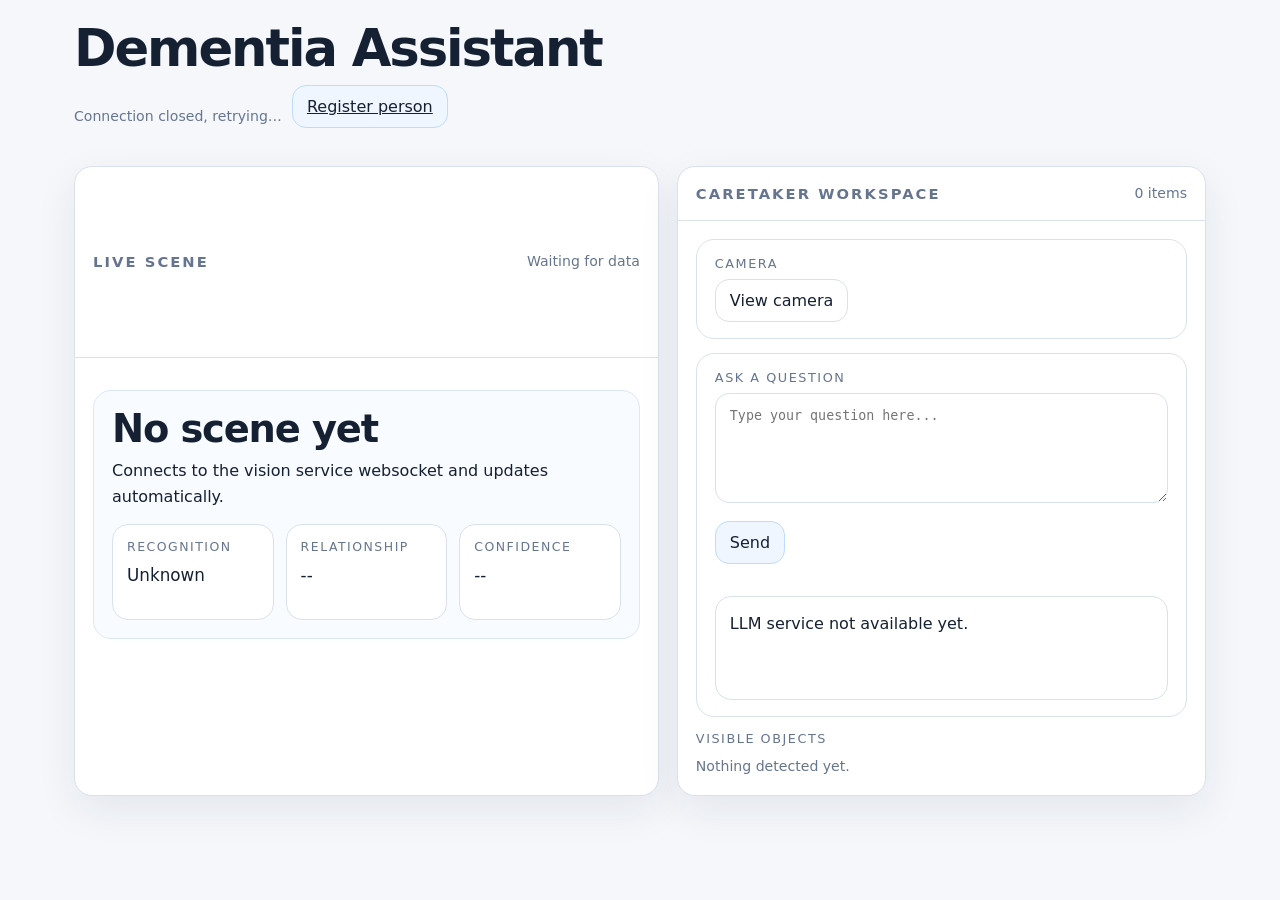
==== frontend/index.html @ ddb53681 "added rag_service and llm_service" ====
<!DOCTYPE html>
<html lang="en">
<head>
  <meta charset="UTF-8" />
  <meta name="viewport" content="width=device-width, initial-scale=1.0" />
  <title>Dementia Assistant</title>
  <style>
    :root {
      color-scheme: light;
      --bg: #f5f7fb;
      --panel: #ffffff;
      --panel-strong: #ffffff;
      --line: #d9e1ee;
      --text: #152033;
      --muted: #66758f;
      --accent: #2563eb;
      --accent-2: #0f766e;
      --warn: #b45309;
      --error: #b91c1c;
      --shadow: 0 14px 40px rgba(21, 32, 51, 0.08);
      --radius: 18px;
    }

    * { box-sizing: border-box; }
    html, body { margin: 0; min-height: 100%; }
    body {
      font-family: ui-sans-serif, system-ui, -apple-system, BlinkMacSystemFont, "Segoe UI", sans-serif;
      background: var(--bg);
      color: var(--text);
      min-height: 100vh;
    }

    .page {
      max-width: 1180px;
      margin: 0 auto;
      padding: 24px;
    }

    .title {
      margin: 0;
      font-size: clamp(2rem, 4vw, 4rem);
      line-height: 0.95;
      letter-spacing: -0.04em;
    }

    .grid {
      display: grid;
      grid-template-columns: 1.05fr 0.95fr;
      gap: 18px;
    }

    @media (max-width: 900px) {
      .grid { grid-template-columns: 1fr; }
    }

    .card {
      background: var(--panel);
      border: 1px solid var(--line);
      border-radius: var(--radius);
      box-shadow: var(--shadow);
      overflow: hidden;
    }

    .card-head {
      display: flex;
      justify-content: space-between;
      align-items: center;
      gap: 16px;
      padding: 16px 18px;
      border-bottom: 1px solid var(--line);
      background: linear-gradient(180deg, rgba(255,255,255,0.03), transparent);
    }

    .card-title {
      margin: 0;
      font-size: 0.92rem;
      text-transform: uppercase;
      letter-spacing: 0.14em;
      color: var(--muted);
    }

    .card-body { padding: 18px; }

    .scene {
      min-height: 360px;
      display: grid;
      gap: 14px;
    }

    .memory {
      border-radius: 18px;
      padding: 18px;
      background: #f8fbff;
      border: 1px solid #dbe7f6;
    }

    .memory h2 {
      margin: 0 0 8px;
      font-size: clamp(1.6rem, 3vw, 2.4rem);
      line-height: 1.05;
      letter-spacing: -0.03em;
    }

    .memory p {
      margin: 0;
      font-size: 1rem;
      line-height: 1.65;
      color: var(--text);
    }

    .voice {
      border-radius: 18px;
      padding: 16px 18px;
      background: #ffffff;
      border: 1px solid var(--line);
    }

    .voice label {
      display: block;
      margin-bottom: 8px;
      color: var(--muted);
      font-size: 0.8rem;
      letter-spacing: 0.12em;
      text-transform: uppercase;
    }

    .voice p {
      margin: 0;
      line-height: 1.7;
      font-size: 1rem;
    }

    .stats {
      display: grid;
      grid-template-columns: repeat(3, 1fr);
      gap: 12px;
      margin-top: 16px;
    }

    @media (max-width: 560px) {
      .stats { grid-template-columns: 1fr; }
    }

    .stat {
      border-radius: 16px;
      border: 1px solid var(--line);
      background: #ffffff;
      padding: 14px;
      min-height: 96px;
    }

    .stat .label {
      color: var(--muted);
      font-size: 0.78rem;
      text-transform: uppercase;
      letter-spacing: 0.12em;
      margin-bottom: 10px;
    }

    .stat .value {
      font-size: 1.05rem;
      line-height: 1.35;
      word-break: break-word;
    }

    .list {
      display: grid;
      gap: 10px;
    }

    .object-chip {
      border: 1px solid var(--line);
      border-radius: 14px;
      padding: 12px 14px;
      background: #ffffff;
      display: flex;
      justify-content: space-between;
      gap: 12px;
      align-items: center;
    }

    .object-chip strong {
      display: block;
      font-size: 0.98rem;
    }

    .object-chip span {
      color: var(--muted);
      font-size: 0.82rem;
    }

    .controls {
      display: flex;
      gap: 10px;
      flex-wrap: wrap;
      margin-top: 14px;
    }

    button, input {
      font: inherit;
    }

    input {
      width: 100%;
      border-radius: 14px;
      border: 1px solid var(--line);
      background: #ffffff;
      color: var(--text);
      padding: 12px 14px;
      outline: none;
    }

    input:focus {
      border-color: rgba(125, 211, 252, 0.45);
      box-shadow: 0 0 0 4px rgba(125, 211, 252, 0.12);
    }

    .btn {
      border: 1px solid var(--line);
      background: #ffffff;
      color: var(--text);
      border-radius: 14px;
      padding: 11px 14px;
      cursor: pointer;
      transition: transform 0.15s ease, background 0.15s ease, border-color 0.15s ease;
    }

    .btn:hover {
      transform: translateY(-1px);
      background: #f8fbff;
    }

    .btn.primary {
      background: #eff6ff;
      border-color: #bfdbfe;
      margin-bottom: 20px;
    }

    .small {
      color: var(--muted);
      font-size: 0.88rem;
      line-height: 1.5;
    }

    .footer-note {
      margin-top: 18px;
      color: var(--muted);
      font-size: 0.85rem;
    }

    .mini-grid {
      display: grid;
      grid-template-columns: 1fr 1fr;
      gap: 10px;
      margin-top: 10px;
    }

    @media (max-width: 560px) {
      .mini-grid { grid-template-columns: 1fr; }
    }

    .section-title {
      margin: 0 0 10px;
      font-size: 0.8rem;
      letter-spacing: 0.12em;
      text-transform: uppercase;
      color: var(--muted);
    }

    .textarea {
      width: 100%;
      min-height: 110px;
      border-radius: 14px;
      border: 1px solid var(--line);
      background: #ffffff;
      color: var(--text);
      padding: 12px 14px;
      outline: none;
      resize: vertical;
      line-height: 1.5;
    }

    .textarea:focus {
      border-color: rgba(125, 211, 252, 0.45);
      box-shadow: 0 0 0 4px rgba(125, 211, 252, 0.12);
    }

    .answer-box {
      border: 1px solid var(--line);
      border-radius: 16px;
      background: #ffffff;
      padding: 14px;
      min-height: 104px;
      white-space: pre-wrap;
      line-height: 1.6;
    }

    .overlay {
      position: fixed;
      inset: 0;
      display: none;
      align-items: center;
      justify-content: center;
      padding: 20px;
      background: rgba(21, 32, 51, 0.56);
      z-index: 50;
    }

    .overlay.open {
      display: flex;
    }

    .overlay-panel {
      width: 40%;
      max-height: 72vh;
      display: flex;
      flex-direction: column;
      border-radius: 22px;
      overflow: hidden;
      background: #ffffff;
      border: 1px solid var(--line);
      box-shadow: 0 24px 80px rgba(21, 32, 51, 0.2);
    }

    .overlay-head {
      display: flex;
      justify-content: space-between;
      align-items: center;
      gap: 12px;
      padding: 10px 14px;
      border-bottom: 1px solid var(--line);
    }

    .camera-stage {
      position: relative;
      background: #edf2f7;
      flex: 1;
      min-height: 0;
    }

    .camera-frame {
      width: 100%;
      display: block;
      height: min(48vh, 320px);
      object-fit: cover;
      background: #edf2f7;
    }

    .camera-empty {
      display: flex;
      align-items: center;
      justify-content: center;
      height: min(48vh, 320px);
      color: var(--muted);
      font-size: 0.95rem;
      text-align: center;
      padding: 18px;
    }

  </style>
</head>
<body>
  <main class="page">
    <header style="margin-bottom: 18px;">
      <h1 class="title">Dementia Assistant</h1>
      <div class="controls" style="margin-top: 12px; align-items: center;">
        <p class="small" id="wsStatus" style="margin: 0;">Connecting to vision service…</p>
        <a class="btn primary" href="http://localhost:8000/static/register.html">Register person</a>
      </div>
    </header>

    <section class="grid">
      <article class="card scene">
        <div class="card-head">
          <h2 class="card-title">Live scene</h2>
          <span class="small" id="timestampLabel">Waiting for data</span>
        </div>
        <div class="card-body">
          <div class="memory">
            <h2 id="personName">No scene yet</h2>
            <p id="personSummary">Connects to the vision service websocket and updates automatically.</p>
            <div class="stats" style="margin-top: 14px;">
              <div class="stat">
                <div class="label">Recognition</div>
                <div class="value" id="recognitionValue">Unknown</div>
              </div>
              <div class="stat">
                <div class="label">Relationship</div>
                <div class="value" id="relationshipValue">--</div>
              </div>
              <div class="stat">
                <div class="label">Confidence</div>
                <div class="value" id="confidenceValue">--</div>
              </div>
            </div>
          </div>

        </div>
      </article>

      <aside class="card">
        <div class="card-head">
          <h2 class="card-title">Caretaker workspace</h2>
          <span class="small" id="objectCount">0 items</span>
        </div>
        <div class="card-body">
          <div class="voice">
            <label>Camera</label>
            <div class="controls" style="margin-top: 0;">
              <button class="btn" id="cameraBtn">View camera</button>
            </div>
          </div>

          <div class="voice" style="margin-top: 14px;">
            <label>Ask a question</label>
            <textarea id="caretakerInput" class="textarea" placeholder="Type your question here..."></textarea>
            <div class="controls">
              <button class="btn primary" id="askBtn">Send</button>
            </div>
            <div class="answer-box" id="llmResponse" style="margin-top: 12px;">Waiting for advice.</div>
          </div>

          <div style="margin-top: 14px;">
            <div class="section-title">Visible objects</div>
            <div class="list" id="objectList">
              <div class="small">Nothing detected yet.</div>
            </div>
          </div>
        </div>
      </aside>
    </section>
  </main>

  <div id="cameraOverlay" class="overlay" aria-hidden="true">
    <div class="overlay-panel">
      <div class="overlay-head">
        <strong>Live camera</strong>
        <div class="controls" style="margin-top: 0;">
          <span class="small">Updated <strong id="sceneAge">--</strong></span>
          <button class="btn" id="closeCameraBtn">Close</button>
        </div>
      </div>
      <div class="camera-stage">
        <img id="cameraFrame" class="camera-frame" alt="Live camera feed" />
        <div id="cameraEmpty" class="camera-empty">Camera feed will appear here.</div>
      </div>
    </div>
  </div>

  <script>
    const VISION_API_BASE = "http://localhost:8000";
    const VISION_WS_URL = "ws://localhost:8000/ws";
    const VISION_FRAME_URL = "http://localhost:8000/frame";
    const LLM_LATEST_URL = "http://localhost:8001/latest";
    const LLM_ASK_URL = "http://localhost:8001/ask";

    const wsStatus = document.getElementById("wsStatus");
    const sceneAge = document.getElementById("sceneAge");
    const timestampLabel = document.getElementById("timestampLabel");
    const personName = document.getElementById("personName");
    const personSummary = document.getElementById("personSummary");
    const recognitionValue = document.getElementById("recognitionValue");
    const relationshipValue = document.getElementById("relationshipValue");
    const confidenceValue = document.getElementById("confidenceValue");
    const objectList = document.getElementById("objectList");
    const objectCount = document.getElementById("objectCount");
    const caretakerInput = document.getElementById("caretakerInput");
    const askBtn = document.getElementById("askBtn");
    const llmResponse = document.getElementById("llmResponse");
    const patientListenStatus = document.getElementById("patientListenStatus");
    const patientTranscript = document.getElementById("patientTranscript");
    const cameraFrame = document.getElementById("cameraFrame");
    const cameraEmpty = document.getElementById("cameraEmpty");
    const cameraBtn = document.getElementById("cameraBtn");
    const cameraOverlay = document.getElementById("cameraOverlay");
    const closeCameraBtn = document.getElementById("closeCameraBtn");

    let socket = null;
    let reconnectTimer = null;
    let latestSceneAt = null;
    let latestVisionScene = null;
    let lastVisionSignature = "";
    let lastLlmSignature = "";
    let cameraTimer = null;
    let cameraFrameUrl = "";
    let cameraVisible = false;
    let speechRecognition = null;
    let voiceRestartTimer = null;
    let lastVoiceQuestionKey = "";
    let lastVoiceQuestionText = "";
    let questionInFlight = false;
    let currentSceneKey = "";

    function setStatus(state, text) {
      wsStatus.textContent = text;
      wsStatus.style.color = state === "error" ? "var(--error)" : state === "ok" ? "var(--accent-2)" : "var(--muted)";
    }

    function updateAge() {
      if (!latestSceneAt) {
        sceneAge.textContent = "--";
        return;
      }
      const diff = Math.max(0, Math.round((Date.now() - latestSceneAt) / 1000));
      sceneAge.textContent = diff === 0 ? "now" : `${diff}s ago`;
    }

    function formatTimestamp(value) {
      if (!value) return "Waiting for data";
      return new Date(value * 1000).toLocaleTimeString();
    }

    function cleanText(value, fallback) {
      if (typeof value !== "string" || !value.trim()) return fallback;
      return value.trim();
    }

    function buildVisionSignature(data) {
      const person = data.person || {};
      const objects = Array.isArray(data.objects) ? data.objects.map((item) => ({
        label: item && item.label ? item.label : "",
        confidence: typeof item.confidence === "number" ? Math.round(item.confidence * 100) : null,
      })) : [];
      return JSON.stringify({
        recognized: Boolean(person.recognized),
        face_detected: Boolean(person.face_detected),
        name: person.name || "",
        relationship: person.relationship || "",
        note: person.note || "",
        objects,
      });
    }


    function renderScene(data) {
      const visionSignature = buildVisionSignature(data);
      if (visionSignature === lastVisionSignature) {
        return;
      }
      lastVisionSignature = visionSignature;
      currentSceneKey = visionSignature;
      latestVisionScene = data;
      const person = data.person || {};
      const objects = Array.isArray(data.objects) ? data.objects : [];

      latestSceneAt = Date.now();
      timestampLabel.textContent = `Updated ${formatTimestamp(data.timestamp)}`;
      updateAge();

      const recognized = Boolean(person.recognized);
      const faceDetected = Boolean(person.face_detected);

      recognitionValue.textContent = recognized ? "Recognized" : faceDetected ? "Unrecognized" : "No face";
      relationshipValue.textContent = cleanText(person.relationship, "--");
      confidenceValue.textContent = typeof person.confidence === "number" ? `${Math.round(person.confidence * 100)}%` : "--";

      if (recognized) {
        const name = cleanText(person.name, "Unknown person");
        personName.textContent = name;
        const relationship = cleanText(person.relationship, "known contact");
        const note = cleanText(person.note, "");
        personSummary.textContent = note ? `${relationship}. ${note}` : `${relationship}.`;
      } else if (faceDetected) {
        personName.textContent = "Unknown person";
        personSummary.textContent = "A face is visible, but the system has not matched it yet.";
      } else {
        personName.textContent = "No face detected";
        personSummary.textContent = "The current frame does not contain a detectable face.";
      }

      if (!objects.length) {
        objectList.innerHTML = '<div class="small">Nothing detected yet.</div>';
        objectCount.textContent = "0 items";
      } else {
        objectCount.textContent = `${objects.length} item${objects.length === 1 ? "" : "s"}`;
        objectList.innerHTML = objects.map((item) => {
          const label = cleanText(item.label, "Unknown object");
          const confidence = typeof item.confidence === "number" ? `${Math.round(item.confidence * 100)}%` : "--";
          return `
            <div class="object-chip">
              <div>
                <strong>${label}</strong>
                <span>Live detection</span>
              </div>
              <span>${confidence}</span>
            </div>
          `;
        }).join("");
      }
    }

    function renderLlmCard(data) {
      if (!data || data.status === "empty") {
        llmResponse.textContent = "Waiting for advice.";
        return;
      }

      const llmSignature = JSON.stringify({
        card_title: data.card_title || "",
        card_body: data.card_body || "",
        voice_guidance: data.voice_guidance || "",
      });
      if (llmSignature === lastLlmSignature) {
        return;
      }
      lastLlmSignature = llmSignature;

      const title = cleanText(data.card_title, "LLM card");
      const body = cleanText(data.card_body, "");
      const voice = cleanText(data.voice_guidance, "");
      const text = body ? `${title}. ${body}${voice ? " " + voice : ""}` : `${title}${voice ? ". " + voice : ""}`;
      llmResponse.textContent = text;
    }

    function stopCameraPreview() {
      clearInterval(cameraTimer);
      cameraTimer = null;
      if (cameraFrameUrl) {
        URL.revokeObjectURL(cameraFrameUrl);
        cameraFrameUrl = "";
      }
      cameraFrame.removeAttribute("src");
      cameraEmpty.style.display = "flex";
      cameraOverlay.classList.remove("open");
      cameraOverlay.setAttribute("aria-hidden", "true");
      cameraBtn.textContent = "View camera";
      cameraVisible = false;
    }

    async function refreshCameraPreview() {
      try {
        const response = await fetch(`${VISION_FRAME_URL}?t=${Date.now()}`);
        if (!response.ok) return;
        const blob = await response.blob();
        if (cameraFrameUrl) {
          URL.revokeObjectURL(cameraFrameUrl);
        }
        cameraFrameUrl = URL.createObjectURL(blob);
        cameraFrame.src = cameraFrameUrl;
        cameraEmpty.style.display = "none";
      } catch (error) {
        cameraEmpty.textContent = "Camera unavailable right now.";
        cameraEmpty.style.display = "flex";
      }
    }

    function openCameraPreview() {
      if (cameraVisible) {
        stopCameraPreview();
        return;
      }
      cameraVisible = true;
      cameraBtn.textContent = "Hide camera";
      cameraOverlay.classList.add("open");
      cameraOverlay.setAttribute("aria-hidden", "false");
      refreshCameraPreview();
      clearInterval(cameraTimer);
      cameraTimer = setInterval(refreshCameraPreview, 700);
    }

    function closeSocket() {
      if (socket) {
        socket.onopen = null;
        socket.onmessage = null;
        socket.onerror = null;
        socket.onclose = null;
        socket.close();
        socket = null;
      }
    }

    function scheduleReconnect() {
      clearTimeout(reconnectTimer);
      reconnectTimer = setTimeout(connect, 2000);
    }

    function connect() {
      clearTimeout(reconnectTimer);
      closeSocket();

      try {
        socket = new WebSocket(VISION_WS_URL);
      } catch (error) {
        setStatus("error", "Invalid websocket URL");
        scheduleReconnect();
        return;
      }

      setStatus("connecting", `Connecting to vision service…`);

      socket.onopen = () => setStatus("ok", "Connected to vision service");

      socket.onmessage = (event) => {
        try {
          renderScene(JSON.parse(event.data));
          setStatus("ok", "Live updates flowing");
        } catch (error) {
          setStatus("error", "Received malformed data");
        }
      };

      socket.onerror = () => setStatus("error", "Connection error");

      socket.onclose = () => {
        setStatus("connecting", "Connection closed, retrying…");
        scheduleReconnect();
      };
    }

    async function fetchLlmSnapshot() {
      try {
        const response = await fetch(LLM_LATEST_URL);
        const data = await response.json();
        renderLlmCard(data);
      } catch (error) {
        llmResponse.textContent = "LLM service not available yet.";
      }
    }

    async function askLLM() {
      const question = caretakerInput.value.trim();
      if (!question) {
        llmResponse.textContent = "Type a question first.";
        return;
      }
      submitQuestion(question, "caretaker");
    }

    cameraBtn.addEventListener("click", openCameraPreview);
    closeCameraBtn.addEventListener("click", stopCameraPreview);
    cameraOverlay.addEventListener("click", (event) => {
      if (event.target === cameraOverlay) stopCameraPreview();
    });
    askBtn.addEventListener("click", askLLM);
    caretakerInput.addEventListener("keydown", (event) => {
      if (event.key === "Enter" && (event.ctrlKey || event.metaKey)) {
        askLLM();
      }
    });

    setInterval(updateAge, 1000);
    setInterval(fetchLlmSnapshot, 2000);
    connect();
    fetchLlmSnapshot();
    startVoiceListener();
  </script>
</body>
</html>
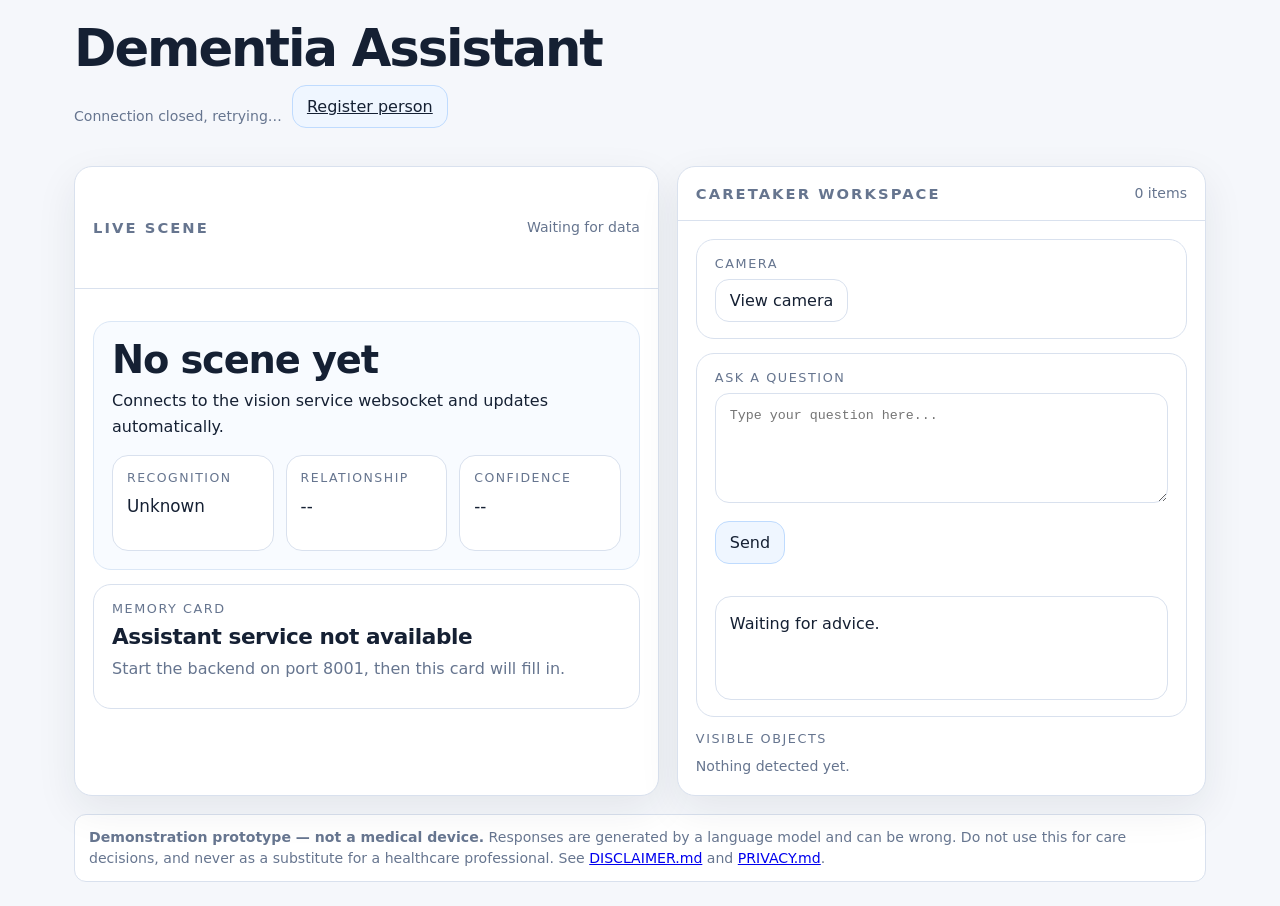
==== commit 0facac34: "Fix answer clobbering and unescaped labels in frontend The 2s /latest poll overwrote the caretaker's" ====
--- a/frontend/index.html
+++ b/frontend/index.html
@@ -365,7 +365,7 @@
       <h1 class="title">Dementia Assistant</h1>
       <div class="controls" style="margin-top: 12px; align-items: center;">
         <p class="small" id="wsStatus" style="margin: 0;">Connecting to vision service…</p>
-        <a class="btn primary" href="http://localhost:8000/static/register.html">Register person</a>
+        <a class="btn primary" id="registerLink" href="http://localhost:8000/static/register.html">Register person</a>
       </div>
     </header>
 
@@ -395,6 +395,13 @@
             </div>
           </div>
 
+          <div class="voice" style="margin-top: 14px;">
+            <label>Memory card</label>
+            <h3 id="patientCardTitle" style="margin: 0 0 6px; font-size: 1.35rem; letter-spacing: -0.02em;">Waiting for the assistant…</h3>
+            <p id="patientCardBody" class="small" style="margin: 0 0 10px;">The card appears once the assistant has seen a scene.</p>
+            <p id="patientCardVoice" style="margin: 0; font-style: italic; color: var(--accent-2);"></p>
+          </div>
+
         </div>
       </article>
 
@@ -429,6 +436,13 @@
         </div>
       </aside>
     </section>
+
+    <footer class="small" style="margin-top: 18px; padding: 12px 14px; border: 1px solid var(--line); border-radius: 12px; background: var(--panel);">
+      <strong>Demonstration prototype — not a medical device.</strong> Responses are generated by a
+      language model and can be wrong. Do not use this for care decisions, and never as a substitute
+      for a healthcare professional. See
+      <a href="../DISCLAIMER.md">DISCLAIMER.md</a> and <a href="../PRIVACY.md">PRIVACY.md</a>.
+    </footer>
   </main>
 
   <div id="cameraOverlay" class="overlay" aria-hidden="true">
@@ -448,9 +462,9 @@
   </div>
 
   <script>
-    const VISION_API_BASE = "http://localhost:8000";
     const VISION_WS_URL = "ws://localhost:8000/ws";
     const VISION_FRAME_URL = "http://localhost:8000/frame";
+    const VISION_REGISTER_URL = "http://localhost:8000/static/register.html";
     const LLM_LATEST_URL = "http://localhost:8001/latest";
     const LLM_ASK_URL = "http://localhost:8001/ask";
 
@@ -462,13 +476,14 @@
     const recognitionValue = document.getElementById("recognitionValue");
     const relationshipValue = document.getElementById("relationshipValue");
     const confidenceValue = document.getElementById("confidenceValue");
+    const patientCardTitle = document.getElementById("patientCardTitle");
+    const patientCardBody = document.getElementById("patientCardBody");
+    const patientCardVoice = document.getElementById("patientCardVoice");
     const objectList = document.getElementById("objectList");
     const objectCount = document.getElementById("objectCount");
     const caretakerInput = document.getElementById("caretakerInput");
     const askBtn = document.getElementById("askBtn");
     const llmResponse = document.getElementById("llmResponse");
-    const patientListenStatus = document.getElementById("patientListenStatus");
-    const patientTranscript = document.getElementById("patientTranscript");
     const cameraFrame = document.getElementById("cameraFrame");
     const cameraEmpty = document.getElementById("cameraEmpty");
     const cameraBtn = document.getElementById("cameraBtn");
@@ -478,18 +493,12 @@
     let socket = null;
     let reconnectTimer = null;
     let latestSceneAt = null;
-    let latestVisionScene = null;
     let lastVisionSignature = "";
-    let lastLlmSignature = "";
+    let lastPatientCardSignature = "";
     let cameraTimer = null;
     let cameraFrameUrl = "";
     let cameraVisible = false;
-    let speechRecognition = null;
-    let voiceRestartTimer = null;
-    let lastVoiceQuestionKey = "";
-    let lastVoiceQuestionText = "";
     let questionInFlight = false;
-    let currentSceneKey = "";
 
     function setStatus(state, text) {
       wsStatus.textContent = text;
@@ -538,8 +547,6 @@
         return;
       }
       lastVisionSignature = visionSignature;
-      currentSceneKey = visionSignature;
-      latestVisionScene = data;
       const person = data.person || {};
       const objects = Array.isArray(data.objects) ? data.objects : [];
 
@@ -569,43 +576,69 @@
       }
 
       if (!objects.length) {
-        objectList.innerHTML = '<div class="small">Nothing detected yet.</div>';
+        objectList.replaceChildren(makeEmptyNote("Nothing detected yet."));
         objectCount.textContent = "0 items";
       } else {
         objectCount.textContent = `${objects.length} item${objects.length === 1 ? "" : "s"}`;
-        objectList.innerHTML = objects.map((item) => {
+        // Built as DOM nodes rather than an innerHTML string so a label can
+        // never be interpreted as markup.
+        objectList.replaceChildren(...objects.map((item) => {
           const label = cleanText(item.label, "Unknown object");
           const confidence = typeof item.confidence === "number" ? `${Math.round(item.confidence * 100)}%` : "--";
-          return `
-            <div class="object-chip">
-              <div>
-                <strong>${label}</strong>
-                <span>Live detection</span>
-              </div>
-              <span>${confidence}</span>
-            </div>
-          `;
-        }).join("");
-      }
-    }
-
-    function renderLlmCard(data) {
+
+          const chip = document.createElement("div");
+          chip.className = "object-chip";
+
+          const left = document.createElement("div");
+          const strong = document.createElement("strong");
+          strong.textContent = label;
+          const sub = document.createElement("span");
+          sub.textContent = "Live detection";
+          left.append(strong, sub);
+
+          const right = document.createElement("span");
+          right.textContent = confidence;
+
+          chip.append(left, right);
+          return chip;
+        }));
+      }
+    }
+
+    function makeEmptyNote(text) {
+      const node = document.createElement("div");
+      node.className = "small";
+      node.textContent = text;
+      return node;
+    }
+
+    function renderPatientCard(data) {
       if (!data || data.status === "empty") {
-        llmResponse.textContent = "Waiting for advice.";
         return;
       }
 
-      const llmSignature = JSON.stringify({
+      const signature = JSON.stringify({
         card_title: data.card_title || "",
         card_body: data.card_body || "",
         voice_guidance: data.voice_guidance || "",
       });
-      if (llmSignature === lastLlmSignature) {
+      if (signature === lastPatientCardSignature) {
         return;
       }
-      lastLlmSignature = llmSignature;
-
-      const title = cleanText(data.card_title, "LLM card");
+      lastPatientCardSignature = signature;
+
+      patientCardTitle.textContent = cleanText(data.card_title, "Memory card");
+      patientCardBody.textContent = cleanText(data.card_body, "");
+      patientCardVoice.textContent = cleanText(data.voice_guidance, "");
+    }
+
+    function renderAnswer(data) {
+      if (!data || data.status === "empty") {
+        llmResponse.textContent = "Waiting for advice.";
+        return;
+      }
+
+      const title = cleanText(data.card_title, "Answer");
       const body = cleanText(data.card_body, "");
       const voice = cleanText(data.voice_guidance, "");
       const text = body ? `${title}. ${body}${voice ? " " + voice : ""}` : `${title}${voice ? ". " + voice : ""}`;
@@ -711,19 +744,51 @@
       try {
         const response = await fetch(LLM_LATEST_URL);
         const data = await response.json();
-        renderLlmCard(data);
+        // Polls the patient-facing card only. The caretaker's answer lives in a
+        // separate element so this loop can't overwrite it.
+        renderPatientCard(data);
       } catch (error) {
-        llmResponse.textContent = "LLM service not available yet.";
+        patientCardTitle.textContent = "Assistant service not available";
+        patientCardBody.textContent = "Start the backend on port 8001, then this card will fill in.";
+        patientCardVoice.textContent = "";
+      }
+    }
+
+    async function submitQuestion(question) {
+      questionInFlight = true;
+      askBtn.disabled = true;
+      llmResponse.textContent = "Thinking…";
+      try {
+        const response = await fetch(LLM_ASK_URL, {
+          method: "POST",
+          headers: { "Content-Type": "application/json" },
+          body: JSON.stringify({ question }),
+        });
+        if (!response.ok) {
+          let detail = "";
+          try {
+            detail = (await response.json()).detail || "";
+          } catch (ignored) { /* body wasn't JSON */ }
+          llmResponse.textContent = detail || `Request failed (${response.status}).`;
+          return;
+        }
+        renderAnswer(await response.json());
+      } catch (error) {
+        llmResponse.textContent = "Could not reach the assistant service.";
+      } finally {
+        questionInFlight = false;
+        askBtn.disabled = false;
       }
     }
 
     async function askLLM() {
+      if (questionInFlight) return;
       const question = caretakerInput.value.trim();
       if (!question) {
         llmResponse.textContent = "Type a question first.";
         return;
       }
-      submitQuestion(question, "caretaker");
+      submitQuestion(question);
     }
 
     cameraBtn.addEventListener("click", openCameraPreview);
@@ -738,11 +803,12 @@
       }
     });
 
+    document.getElementById("registerLink").href = VISION_REGISTER_URL;
+
     setInterval(updateAge, 1000);
     setInterval(fetchLlmSnapshot, 2000);
     connect();
     fetchLlmSnapshot();
-    startVoiceListener();
   </script>
 </body>
 </html>
